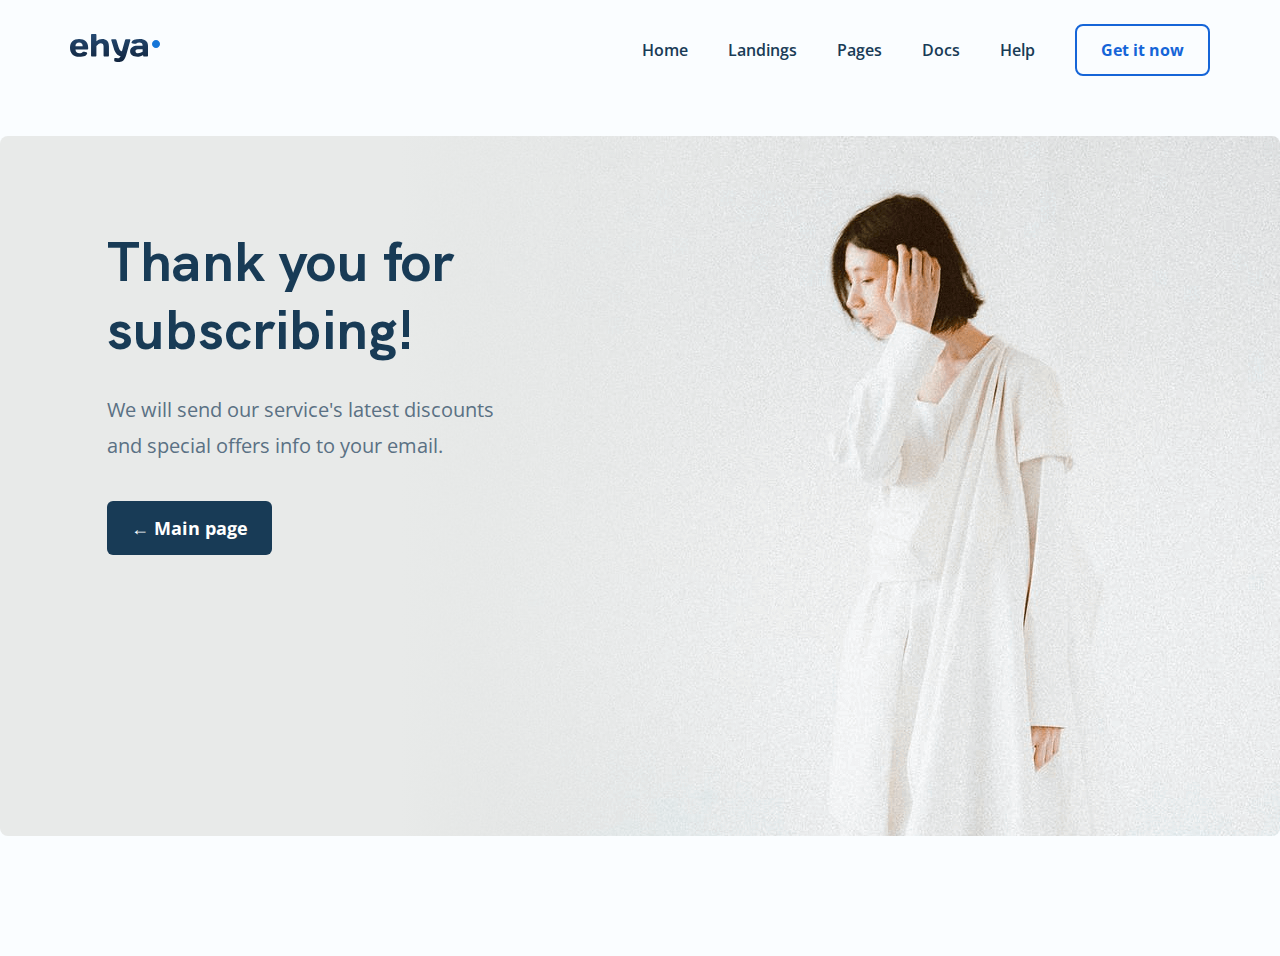
==== subscribe.html @ 5485623e "create: added subscribe page" ====
<!DOCTYPE html>
<html lang="en">
<head>
    <meta charset="UTF-8">
    <meta name="viewport" content="width=device-width, initial-scale=1.0">
    <title>Ehya</title>
    <link rel="shortcut icon" href="favicon.ico" type="image/x-icon">
    <link rel="icon" href="favicon.ico" type="image/x-icon">
    <link href="https://fonts.googleapis.com/css2?family=Open+Sans:ital,wght@0,400;0,600;0,700;1,300&display=swap" rel="stylesheet">
    <link rel="stylesheet" href="css/swiper-bundle.css">
    <link rel="stylesheet" href="css/style.css">
</head>
<body>
    <header class="header header__mobile--fixed">
        <div class="header__container">
            <div class="header__wrapper">
                <a href="index.html#header" class="logo logo__dark"><img src="img/logo-dark.svg" alt="Logo: Heya"></a>
                <form action="#" class="nav">
                    <ul class="nav__ul">
                        <li class="nav__li"><a href="" class="nav__link">Home</a></li>
                        <li class="nav__li"><a href="" class="nav__link">Landings</a></li>
                        <li class="nav__li"><a href="" class="nav__link">Pages</a></li>
                        <li class="nav__li"><a href="" class="nav__link">Docs</a></li>
                        <li class="nav__li"><a href="" class="nav__link">Help</a></li>
                        <li class="nav__li"><button class="button nav__button">Get it now</button></li>
                    </ul>
                </form>
                <button class="header-button">
                    <span class="header-button header-button__line"></span>
                    <span class="header-button header-button__line"></span>
                    <span class="header-button header-button__line"></span>
                </button>
                <div class="mobile">
                    <a href="#" class="mobile__close"><img src="img/close.svg" alt="Icon:close"></a>
                    <form action="#" class="menu">
                        <ul class="menu__ul">
                            <li class="menu__li"><a href="#" class="menu__link">Home</a></li>
                            <li class="menu__li"><a href="#" class="menu__link menu__link--down">Landings</a>
                            </li>
                            <li class="menu__li"><a href="#" class="menu__link">Pages</a></li>
                            <li class="menu__li"><a href="#" class="menu__link">Docs</a></li>
                            <li class="menu__li"><button class="button menu__button">Get it now</button></li>
                        </ul>
                    </form>
                </div>
            </div>
            <!-- /.header-wrapper -->
        </div>
        <!-- /.header__container -->
    </header>
    <!-- /.header -->

    <section class="hero">
        <div class="hero__container">
            <div class="hero__wrapper">
                <div class="hero__information">
                    <h1 class="hero__title" style="margin-top: 30px">Thank you for subscribing!</h1>
                    <p class="hero__text" style="margin-top: 10px; width: 400px;">We will send our service's latest discounts and special offers info to your email.</p></p>
                    <a href="index.html#header" class="hero__button" style="text-decoration: none">&#8592; Мain page</a>
                </div>
            </div>
            <!-- /.hero-wrapper -->
        </div>
        <!-- /.hero__container -->
    </section>
    <!-- /.hero -->


    <script src="js/jquery-3.5.1.min.js"></script>
    <script src="js/swiper-bundle.min.js"></script>
    <script src="js/jquery.validate.min.js"></script>
    <script src="js/main.js"></script>
</body>
</html>
---- css/style.css ----
*{box-sizing:border-box}body{font-family:'Open Sans', sans-serif;background-color:#FAFDFF;overflow:auto}img{max-width:100%}/*! normalize.css v8.0.1 | MIT License | github.com/necolas/normalize.css */html{line-height:1.15;-webkit-text-size-adjust:100%}body{margin:0}main{display:block}h1{font-size:2em;margin:0.67em 0}hr{box-sizing:content-box;height:0;overflow:visible}pre{font-family:monospace, monospace;font-size:1em}a{background-color:transparent}abbr[title]{border-bottom:none;text-decoration:underline;text-decoration:underline dotted}b,strong{font-weight:bolder}code,kbd,samp{font-family:monospace, monospace;font-size:1em}small{font-size:80%}sub,sup{font-size:75%;line-height:0;position:relative;vertical-align:baseline}sub{bottom:-0.25em}sup{top:-0.5em}img{border-style:none}button,input,optgroup,select,textarea{font-family:inherit;font-size:100%;line-height:1.15;margin:0}button,input{overflow:visible}button,select{text-transform:none}button,[type="button"],[type="reset"],[type="submit"]{-webkit-appearance:button}button::-moz-focus-inner,[type="button"]::-moz-focus-inner,[type="reset"]::-moz-focus-inner,[type="submit"]::-moz-focus-inner{border-style:none;padding:0}button:-moz-focusring,[type="button"]:-moz-focusring,[type="reset"]:-moz-focusring,[type="submit"]:-moz-focusring{outline:1px dotted ButtonText}fieldset{padding:0.35em 0.75em 0.625em}legend{box-sizing:border-box;color:inherit;display:table;max-width:100%;padding:0;white-space:normal}progress{vertical-align:baseline}textarea{overflow:auto}[type="checkbox"],[type="radio"]{box-sizing:border-box;padding:0}[type="number"]::-webkit-inner-spin-button,[type="number"]::-webkit-outer-spin-button{height:auto}[type="search"]{-webkit-appearance:textfield;outline-offset:-2px}[type="search"]::-webkit-search-decoration{-webkit-appearance:none}::-webkit-file-upload-button{-webkit-appearance:button;font:inherit}details{display:block}summary{display:list-item}template{display:none}[hidden]{display:none}@font-face{font-family:'HK Grotesk';src:url("../fonts/HKGrotesk-Regular.woff2") format("woff2");src:url("../fonts/HKGrotesk-Regular.woff") format("woff");font-weight:400;font-style:normal}@font-face{font-family:'HK Grotesk';src:url("../fonts/HKGrotesk-Bold.woff2") format("woff2");src:url("../fonts/HKGrotesk-Bold.woff") format("woff");font-weight:600;font-style:bold}.header{background-color:#FAFDFF}.header__wrapper{height:100px;display:flex;justify-content:space-between;align-items:center}.header__container{max-width:1140px;width:90%;margin:auto}.header-button{display:none;width:22px;height:18px;padding:0;align-items:center;flex-direction:column;justify-content:space-between;background-color:#FAFDFF;border:none;outline:none;cursor:pointer}.header-button__line{height:2px;width:22px;background-color:#183B56}.nav__ul{display:flex;list-style:none;align-items:center;padding:0;margin:0}.nav__li:not(:first-child){margin-left:40px}.nav__link{text-decoration:none;color:#183B56;font-weight:600;font-size:16px;line-height:22px}.nav__link--arrow{margin-left:4px;height:100%;vertical-align:middle}.nav__button{color:#1565D8;background-color:#FAFDFF;font-weight:bold;font-size:16px;line-height:22px;border:2px solid #1565D8;border-radius:8px;padding:13px 24px;cursor:pointer;outline:none}.mobile{display:none}.hero{padding:36px 0 120px}.hero__container{max-width:1280px;margin:auto}.hero__wrapper{position:relative;height:700px;max-width:1280px;background-color:#E8EAE9;overflow:hidden;border-radius:8px;background-image:url(../img/hero-background.png);background-repeat:no-repeat;background-position:400px -330px}.hero__wrapper::before{content:"";position:absolute;top:0;left:400px;bottom:0;right:0;width:100%;height:100%;background:linear-gradient(270deg, rgba(238,238,238,0.0001) 67.34%, #E8EAE9 100%)}.hero__information{position:absolute;top:62px;left:107px;bottom:48px;max-width:600px}.hero__hashtag{display:inline-block;font-weight:600;font-size:14px;line-height:20px;color:#36b37e;text-transform:uppercase;background-color:#d7ece3c5;border-radius:2000px;padding:6px 16px;margin:0 0 28px 0}.hero__title{max-width:474px;font-family:"HK Grotesk";font-style:normal;font-weight:bold;font-size:56px;line-height:68px;letter-spacing:0.2px;margin:0 0 28px 0;color:#183B56}.hero__text{font-weight:normal;font-size:20px;line-height:36px;color:#5A7184;margin:0 0 52px 0}.hero__button{color:#ffffff;font-weight:bold;font-size:18px;line-height:25px;padding:15px 24px;background-color:#183B56;border:none;border-radius:6px;outline:none;cursor:pointer;margin:0 0 48px 0}.advantages__ul{margin:0;padding:0;list-style:none;display:flex;height:36px}.advantages__li{display:flex;align-items:center;font-family:"HK Grotesk";font-style:normal;font-weight:600;font-size:16px;line-height:20px;letter-spacing:0.2px;color:#183B56}.advantages__li--images{display:inline-block;border:1px dashed #979797;height:22px;width:22px}.advantages__li:not(:last-child){margin-right:30px}.advantages__border{padding:7px;border:1px solid #8eacd6;border-radius:12px;margin-right:8px}.collection__container{max-width:1140px;margin:auto}.collection__wrapper{display:flex;padding:0 0 145px 0}.collection__pictures{display:flex;width:670px}.collection__image{border-radius:8px}.collection__image--big{height:490px;width:320px;object-fit:cover;margin-right:30px}.collection__image--little{height:230px;width:320px;object-fit:cover}.collection__little-pictures{display:flex;flex-direction:column;justify-content:space-between;height:490px;width:320px}.collection__info{padding:10px 20px 55px 58px;width:470px}.collection__title{width:100%;font-family:"HK Grotesk";font-style:normal;font-weight:bold;font-size:56px;line-height:68px;letter-spacing:0.2px;margin:0 0 24px 0;color:#183B56}.collection__text{font-weight:normal;font-size:20px;line-height:36px;color:#5A7184;margin:0 0 32px 0}.collection__link{text-decoration:none;font-weight:bold;font-size:18px;line-height:25px;color:#1565D8}.collection__arrow{margin-left:19px}.items__container{max-width:1135px;margin:auto}.items__wrapper{padding:0 0 95px 0}.items__text{display:flex;justify-content:space-between;align-items:center;margin:0 0 48px 0}.items__title{font-family:"HK Grotesk";font-style:normal;font-weight:bold;font-size:48px;line-height:60px;letter-spacing:0.2px;color:#183B56;margin:0}.items__ul{display:flex;list-style:none;margin:0;padding:0}.items__li{margin-left:38px;font-size:18px;line-height:25px;color:#5A7184;cursor:pointer}.items__li--active{font-size:18px;line-height:25px;color:#183B56;font-weight:bold}.items__cards{flex-wrap:wrap;justify-content:space-between;display:none}.items__cards--active{display:flex}.card{position:relative;height:441px;width:260px;overflow:hidden;margin-bottom:50px}.card__wrapper{height:350px;width:260px;border-radius:8px;overflow:hidden}.card__image{object-fit:cover;z-index:1}.card__image--one{width:100%;height:100%;object-position:0 0}.card__image--two{width:220%;height:220%;object-position:-105px -38px}.card__image--three{width:160%;height:160%;transform:scale(-1, 1);object-position:-50px -35px}.card__image--four{width:160%;height:160%;object-position:-60px -120px}.card__image--five{width:130%;height:130%;object-position:-20px -20px}.card__image--six{width:250%;height:250%;object-position:-140px -47px}.card__image--seven{width:205%;height:205%;object-position:-110px -5px}.card__info{position:absolute;left:0;right:0;bottom:0;top:350px;background-color:#FAFDFF;z-index:2;padding:20px 10px 1px;height:91px;width:260px}.card__title{margin:0 0 3PX;font-family:"HK Grotesk";font-style:normal;font-weight:bold;font-size:24px;line-height:32px;color:#183B56;letter-spacing:0.2px}.card__pricetag{display:flex;justify-content:space-between;aligh-items:center}.card__price{font-weight:normal;font-size:20px;line-height:36px;color:#5A7184}.card-collection{background-color:#1565D8;display:flex;flex-direction:column;justify-content:center;border-radius:8px;height:350px;width:260px;padding:0 74px;cursor:pointer;outline:none}.card-collection__title{font-family:"HK Grotesk";font-style:normal;font-weight:bold;font-size:24px;line-height:32px;text-align:center;letter-spacing:0.2px;color:#fff}.feedback__container{max-width:800px;margin:auto;padding:0 0 80px}.feedback__wrapper{display:flex;flex-direction:column;align-items:center}.feedback__quote{margin-bottom:24px}.feedback__text{font-family:HK Grotesk;font-style:normal;font-weight:normal;font-size:20px;line-height:42px;text-align:center;letter-spacing:0.133333px;color:#183B56;margin:0 0 28px}.feedback__author{font-family:HK Grotesk;font-style:normal;font-weight:bold;font-size:20px;line-height:24px;text-align:center;letter-spacing:0.2px;color:#183B56;margin:0 0 53px}.slider1{max-width:800px;min-height:389px}.swiper-button-prev,.swiper-button-next{color:transparent}.story__container{max-width:1150px;margin:auto}.story__wrapper{padding:120px 0 140px;display:flex;justify-content:space-between}.story__info{display:flex;flex-direction:column;align-items:flex-start}.story__button{display:flex}.story__tag{display:inline-block;font-weight:600;font-size:14px;line-height:20px;color:#36b37e;text-transform:uppercase;background-color:#d7ece3c5;border-radius:2000px;padding:6px 16px;margin:0 0 34px 0}.story__title{max-width:474px;font-family:"HK Grotesk";font-style:normal;font-weight:bold;font-size:48px;line-height:60px;letter-spacing:0.2px;margin:0 0 24px 0;width:300px;color:#183B56}.story__text{font-family:Open Sans;font-style:normal;font-weight:normal;font-size:20px;line-height:36px;margin-bottom:42px;width:392px;color:#5A7184}.slider{display:flex;justify-content:space-between}.slider-button-prev{background-color:#FAFDFF;border:1px solid #5A7184;border-radius:2000px;padding:20px 21px 18px;margin-right:22px;cursor:pointer;outline:none}.slider-button-next{background-color:#FAFDFF;border:1px solid #183B56;border-radius:2000px;padding:20px 21px 18px;cursor:pointer;outline:none}.slider__card{position:relative;height:475px;width:322px;overflow:hidden}.slider__image{position:absolute;object-fit:cover;object-position:-10 -50px;height:317px;width:312px;border-radius:8px 8px 0px 0px}.slider__info{position:absolute;background:#FAFDFF;left:10px;bottom:0;right:0;height:178px;z-index:10px;padding:20px 32px 20px 20px}.slider__title{font-family:HK Grotesk;font-style:normal;font-weight:600;font-size:22px;line-height:32px;letter-spacing:0.2px;color:#183B56;margin:0 0 12px 0}.slider__link{font-weight:600;font-size:16px;line-height:22px;color:#1565D8;text-decoration:none}.slider2{max-width:662px;min-height:475px;margin:0}.newsletter{background-color:#1565D8}.newsletter__container{max-width:1077px;margin:auto}.newsletter__wrapper{padding:100px 0;display:flex;justify-content:space-between;align-items:center}.newsletter__oval{position:absolute}.newsletter__oval--before{left:0;width:95%;object-position:-720px -870px}.newsletter__oval--after{right:0;width:95%;object-position:620px -100px}.newsletter__text{display:flex;flex-direction:column;align-items:flex-start;z-index:100}.newsletter__title{font-family:HK Grotesk;font-style:normal;font-weight:bold;font-size:48px;line-height:60px;letter-spacing:0.2px;color:#ffffff;margin-bottom:14px}.newsletter__description{font-size:18px;line-height:32px;color:#ffffff;width:490px}.newsletter__form{position:relative;display:flex;flex-wrap:wrap;align-items:flex-start;width:447px;box-sizing:border-box;height:74px;outline:none}.newsletter__input{border-radius:8px;overflow:hidden;width:100%;height:56px;font-weight:600;font-size:16px;line-height:22px;color:#5A7184;padding:17px 48px;border:1px solid #C3CAD9;outline:none;z-index:100;margin-bottom:10px}.newsletter__image{position:absolute;top:23px;left:20px;z-index:150}.newsletter__button{position:absolute;right:4px;top:4px;font-weight:bold;font-size:18px;line-height:25px;color:#ffffff;background-color:#183B56;padding:12px 24px;border:none;border-radius:4px;outline:none;cursor:pointer;z-index:100}.error{color:#ffffff}@media (min-width: 1200px){.container{width:auto}.header-button__line{display:none}}@media (max-width: 1200px){.header-button__line{display:none}.hero{padding:30px 0 80px}.hero__container{width:95%;margin:auto}.hero__wrapper{position:relative;background-color:#E8EAE9;overflow:hidden;border-radius:8px;background-image:url(../img/hero-background.png);background-repeat:no-repeat;background-position:260px -330px}.hero__wrapper::before{content:"";position:absolute;top:0;left:260px;bottom:0;right:0;width:100%;height:100%;background:linear-gradient(270deg, rgba(238,238,238,0.0001) 67.34%, #E8EAE9 100%)}.collection__container{width:90%;margin:auto}.collection__wrapper{display:flex;flex-direction:column;padding:0 0 80px 0}.collection__pictures{width:100%}.collection__little-pictures{width:100%}.collection__image--little{width:100%;object-fit:cover}.collection__info{padding:40px 0 0 0;width:100%}.items__container{width:80%;margin:auto}.items__wrapper{padding:0 0 32px 0}.card-collection{width:65%}.story__container{width:90%}.story__wrapper{padding:80px 0 80px;display:flex;flex-direction:column;align-items:center}.story__info{flex-direction:column;align-items:center}.story__title{width:100%;margin-bottom:16px;text-align:center}.story__text{width:510px;margin-bottom:36px;text-align:center}.story__button{margin-bottom:36px}.newsletter__container{max-width:80%}.newsletter__wrapper{flex-direction:column}.newsletter__title{margin-bottom:14px}.newsletter__description{text-align:center;margin-bottom:56px}}@media (max-width: 992px){.nav__li:not(:first-child){margin-left:30px}.header__wrapper{height:64px}.header-button__line{display:none}.logo__dark{width:89px;height:28px}.items__container{max-width:608px;margin:auto}.items__wrapper{padding:0 0 32px 0}.items__text{display:flex;flex-direction:column;margin:0 0 56px}.items__title{margin:0 0 28px}.card{width:280px;margin-bottom:48px}.card__wrapper{width:280px;border-radius:8px;overflow:hidden}.card__info{width:280px}.card__image--one{width:100%;height:100%;object-position:0px 0px}.card__image--two{width:220%;height:220%;object-position:-90px -40px}.card__image--three{width:160%;height:160%;transform:scale(-1, 1);object-position:-25 px -40px}.card__image--four{width:160%;height:160%;object-position:-60px -120px}.card__image--five{width:125%;height:125%;object-position:-12px -15px}.card__image--six{width:250%;height:250%;object-position:-120px -45px}.card__image--seven{width:210%;height:200%;object-position:-120px -5px}.card-collection{width:280px}.feedback__container{max-width:630px;margin:auto;padding:0 0 80px}.feedback__quote{margin-bottom:12px}.feedback__text{margin-bottom:36px}.feedback__author{margin-bottom:41px}}@media (max-width: 768px){.header__wrapper{height:72px}.header__container{max-width:650px}.header-button{display:flex}.nav{display:none}.mobile--visible{display:block;position:fixed;top:10px;left:8px;right:8px;background-color:#ffffff;box-shadow:0px 16px 48px rgba(0,0,0,0.16);padding:36px 24px;z-index:150;height:284px}.mobile__close{position:absolute;right:20px;top:16px}.menu__ul{list-style:none;margin:0;padding:0}.menu__li{margin-bottom:20px}.menu__link{text-decoration:none;font-weight:600;font-size:16px;line-height:22px;text-align:center;color:#183B56}.menu__button{font-weight:bold;font-size:16px;line-height:22px;color:#1565D8;background-color:#fff;width:100%;padding:9px;border:2px solid #1565D8;border-radius:8px}.hero{padding:30px 0 80px}.hero__container{width:95%;margin:auto}.hero__wrapper{max-height:624px;background-position:50px -360px}.hero__wrapper::before{left:50px}.hero__information{position:absolute;top:36px;left:28px;bottom:36px}.hero__hashtag{margin:0 0 24px}.hero__title{font-size:48px;line-height:60px;width:407px;margin:0 0 20px 0}.hero__text{font-size:18px;line-height:32px;width:400px;margin:0 0 36px 0}.hero__button{font-size:16px;margin:0 0 40px 0}.advantages__ul{display:flex;align-items:flex-start;height:36px}.advantages__li:not(:last-child){margin-right:20px;margin-bottom:20px}.collection__container{width:672px;margin:auto}.collection__wrapper{display:flex;flex-direction:column;padding:0 0 80px 0}.collection__image--little{width:100%;object-fit:cover}.collection__info{padding:40px 0 0 0}.collection__title{font-weight:bold;font-size:48px;line-height:60px;max-width:672px;margin:0 0 18px 0}.collection__text{font-size:20px;line-height:36px;margin:0 0 30px 0}.items__container{max-width:608px;margin:auto}.items__wrapper{padding:0 0 32px 0}.items__text{display:flex;flex-direction:column;margin:0 0 56px}.items__title{margin:0 0 28px}.card{width:280px;margin-bottom:48px}.card__wrapper{width:280px;border-radius:8px;overflow:hidden}.card__info{width:280px}.card__image--one{width:100%;height:100%;object-position:0px 0px}.card__image--two{width:220%;height:220%;object-position:-90px -40px}.card__image--three{width:160%;height:160%;transform:scale(-1, 1);object-position:-25 px -40px}.card__image--four{width:160%;height:160%;object-position:-60px -120px}.card__image--five{width:125%;height:125%;object-position:-12px -15px}.card__image--six{width:250%;height:250%;object-position:-120px -45px}.card__image--seven{width:210%;height:200%;object-position:-120px -5px}.card-collection{width:280px}}@media (max-width: 740px){.items__container{width:90%;margin:auto}.items__wrapper{padding:0 0 28px 0}.items__text{display:flex;flex-direction:column;margin:0 0 36px}.items__title{font-size:28px;line-height:36px;margin:0 0 24px}.items__ul{display:flex;justify-content:space-between}.items__li{font-size:16px;line-height:22px;margin-left:0}.items__li:not(:last-child){margin-right:16px}.card{width:140px;height:234px;margin-bottom:20px}.card__info{position:absolute;left:0;right:0;bottom:0;top:170px;background-color:#FAFDFF;z-index:2;padding:13px 4px 4px;width:100%;height:64px;z-index:100;padding:13px 4px 4px 0}.card__wrapper{height:170px;width:140px;border-radius:8px;overflow:hidden}.card__image--two{width:200%;height:200%;object-position:-35px -15px}.card__image--three{width:140%;height:140%;transform:scale(-1, 1);object-position:-5px -15px}.card__image--four{width:140%;height:140%;object-position:-10px -45px}.card__image--five{width:130%;height:130%;object-position:-5px -10px}.card__image--six{width:200%;height:200%;object-position:-30px -15px}.card__image--seven{width:160%;height:160%;object-position:-25px 0}.card__pricetag{display:flex;justify-content:flex-start;align-items:center}.card__title{font-size:16px;line-height:20px}.card__price{font-size:14px;line-height:24px;margin-right:12px}.card__basket{height:32px;width:14px}.card-collection{background-color:#1565D8;display:flex;flex-direction:column;justify-content:center;align-items:center;border-radius:8px;height:170px;width:140px;padding:0}.card-collection__title{font-family:"HK Grotesk";font-style:normal;font-weight:bold;font-size:20px;line-height:24px;text-align:center;letter-spacing:0.2px;color:#fff;margin:21px 0 0}.collection__container{width:90%;margin:auto}.collection__wrapper{display:flex;padding:0 0 64px 0}.collection__pictures{flex-direction:column;width:100%}.collection__image{width:100%;object-fit:cover;margin:0}.collection__image--big{height:300px}.collection__image--little{width:48%;height:97px}.collection__little-pictures{display:flex;flex-direction:row;margin-top:14px;height:97px;margin-bottom:36px;width:inherit}.collection__info{padding:0}.collection__title{font-size:28px;line-height:36px;margin:0 0 16px 0;display:flex;justify-content:center}.collection__text{font-size:16px;line-height:28px;margin-bottom:24px;text-align:center}.collection__link{display:flex;justify-content:center}.collection__arrow{margin-left:30px}.feedback__container{max-width:90%;margin:auto;padding:0 0 64px}.feedback__quote{height:81px;width:70px;margin-bottom:13px}.feedback__text{font-size:18px;line-height:36px;margin-bottom:24px}.feedback__author{margin-bottom:29px;display:flex;flex-direction:column}.feedback__name::before{content:"- "}.story__container{width:95%;margin:auto}.story__wrapper{padding:48px 0 64px}.story__title{font-size:28px;line-height:36px;margin-bottom:16px;width:100%}.story__text{font-size:16px;line-height:28px;margin-bottom:36px;width:90%}.slider{display:flex;flex-direction:column;align-items:center;width:100%}.slider-button-prev{padding:17px 17px 15px 18px}.slider-button-next{padding:17px 17px 15px 18px}.slider__card{width:90%}.slider__title{font-size:20px;line-height:24px;margin-bottom:16px}.slider__info{padding:20px}.slider2{width:100%}}@media (max-width: 640px){.card-collection{width:140px}}@media (max-width: 576px){.header__wrapper{height:64px}.header__container{width:90%}.hero{padding:24px 0 64px}.hero__container{width:100%;margin:0}.hero__wrapper{background-position:-20px -360px}.hero__wrapper::before{left:-40px}}@media (min-width: 320px) and (max-width: 480px){.hero{padding:24px 0 64px}.hero__container{width:100%;margin:0;right:0}.hero__wrapper{min-height:899px;bottom:0;left:0;right:0;background-position:-360px -360px}.hero__wrapper::before{left:0;background:linear-gradient(180deg, rgba(238,238,238,0.0001) 47.32%, #E8EAE9 65.51%)}.hero__information{top:381px;left:20px;right:20px;bottom:36px;display:flex;flex-direction:column;align-items:center;z-index:100}.hero__hashtag{font-size:14px;line-height:20px;padding:2px 26px;margin:0 0 20px}.hero__title{font-size:32px;line-height:40px;max-width:280px;text-align:center;margin:0 0 20px}.hero__text{font-size:16px;line-height:28px;max-width:280px;text-align:center;margin:0 0 22px 0}.hero__button{margin:0 0 22px 0;font-size:16px;line-height:22px;padding:13px 24px}.advantages__ul{display:flex;flex-direction:row;flex-wrap:wrap;min-width:291px;justify-content:space-around}.advantages__li--images{height:15px;width:15px}.advantages__li:not(:last-child){margin-right:16px;margin-bottom:16px}.advantages__border{padding:5px 5px 3px 5px}.collection__container{width:90%;margin:auto}.collection__wrapper{display:flex;padding:0 0 64px 0}.collection__pictures{flex-direction:column;width:100%}.collection__image{width:100%;object-fit:cover;margin:0}.collection__image--big{height:300px}.collection__image--little{width:48%;height:97px}.collection__little-pictures{display:flex;flex-direction:row;margin-top:14px;height:97px;margin-bottom:36px;width:inherit}.collection__info{padding:0}.collection__title{font-size:28px;line-height:36px;margin:0 0 16px 0;display:flex;justify-content:center}.collection__text{font-size:16px;line-height:28px;margin-bottom:24px;text-align:center}.collection__link{display:flex;justify-content:center}.collection__arrow{margin-left:30px}.items__li:not(:last-child){margin-right:14px}.card-collection{height:170px;width:140px}}
/*# sourceMappingURL=style.css.map */
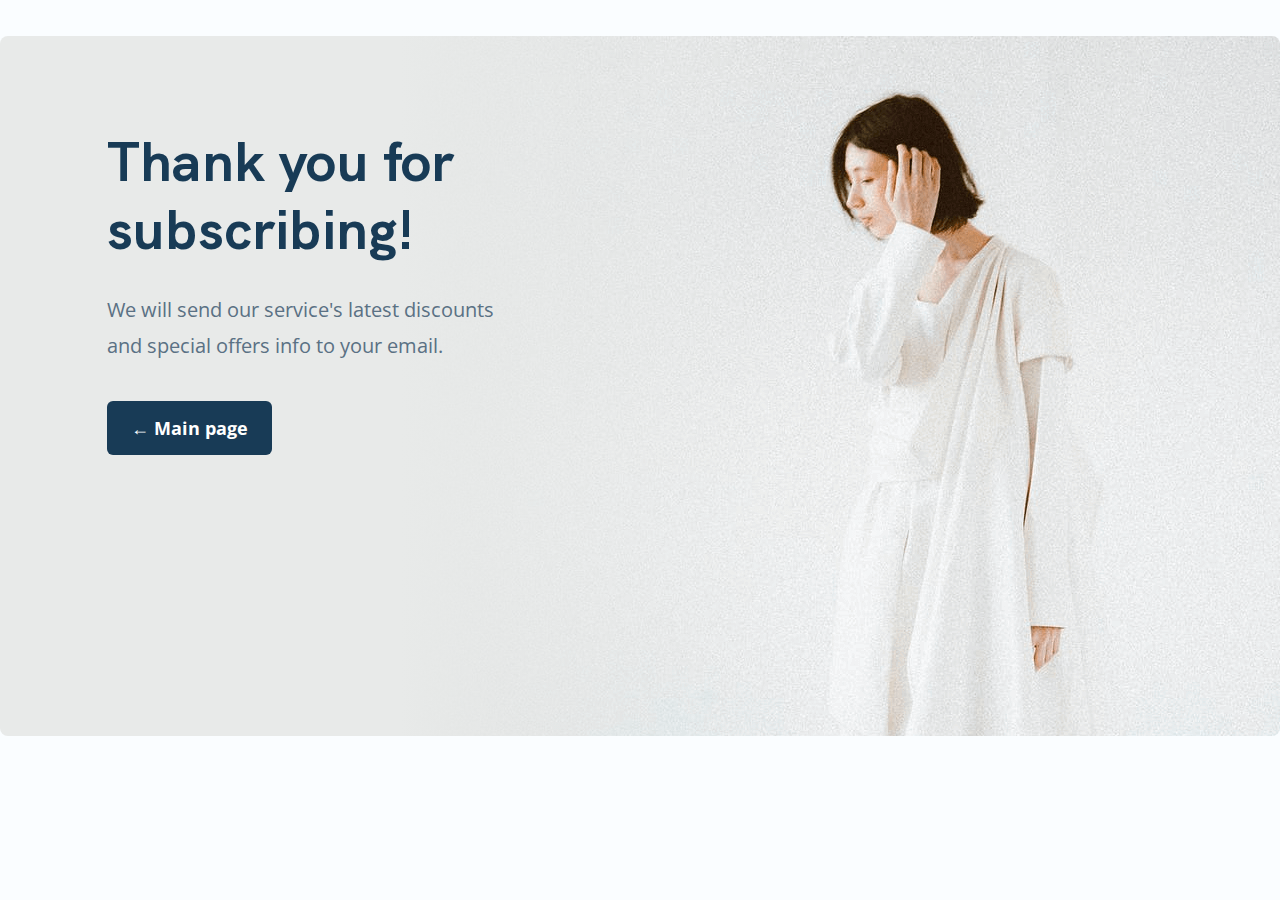
==== commit 18fa67a2: "fix: added settings for subscribe.html" ====
--- a/subscribe.html
+++ b/subscribe.html
@@ -11,45 +11,6 @@
     <link rel="stylesheet" href="css/style.css">
 </head>
 <body>
-    <header class="header header__mobile--fixed">
-        <div class="header__container">
-            <div class="header__wrapper">
-                <a href="index.html#header" class="logo logo__dark"><img src="img/logo-dark.svg" alt="Logo: Heya"></a>
-                <form action="#" class="nav">
-                    <ul class="nav__ul">
-                        <li class="nav__li"><a href="" class="nav__link">Home</a></li>
-                        <li class="nav__li"><a href="" class="nav__link">Landings</a></li>
-                        <li class="nav__li"><a href="" class="nav__link">Pages</a></li>
-                        <li class="nav__li"><a href="" class="nav__link">Docs</a></li>
-                        <li class="nav__li"><a href="" class="nav__link">Help</a></li>
-                        <li class="nav__li"><button class="button nav__button">Get it now</button></li>
-                    </ul>
-                </form>
-                <button class="header-button">
-                    <span class="header-button header-button__line"></span>
-                    <span class="header-button header-button__line"></span>
-                    <span class="header-button header-button__line"></span>
-                </button>
-                <div class="mobile">
-                    <a href="#" class="mobile__close"><img src="img/close.svg" alt="Icon:close"></a>
-                    <form action="#" class="menu">
-                        <ul class="menu__ul">
-                            <li class="menu__li"><a href="#" class="menu__link">Home</a></li>
-                            <li class="menu__li"><a href="#" class="menu__link menu__link--down">Landings</a>
-                            </li>
-                            <li class="menu__li"><a href="#" class="menu__link">Pages</a></li>
-                            <li class="menu__li"><a href="#" class="menu__link">Docs</a></li>
-                            <li class="menu__li"><button class="button menu__button">Get it now</button></li>
-                        </ul>
-                    </form>
-                </div>
-            </div>
-            <!-- /.header-wrapper -->
-        </div>
-        <!-- /.header__container -->
-    </header>
-    <!-- /.header -->
-
     <section class="hero">
         <div class="hero__container">
             <div class="hero__wrapper">
@@ -64,11 +25,5 @@
         <!-- /.hero__container -->
     </section>
     <!-- /.hero -->
-
-
-    <script src="js/jquery-3.5.1.min.js"></script>
-    <script src="js/swiper-bundle.min.js"></script>
-    <script src="js/jquery.validate.min.js"></script>
-    <script src="js/main.js"></script>
 </body>
 </html>--- a/css/style.css
+++ b/css/style.css
@@ -1,2 +1,2 @@
-*{box-sizing:border-box}body{font-family:'Open Sans', sans-serif;background-color:#FAFDFF;overflow:auto}img{max-width:100%}/*! normalize.css v8.0.1 | MIT License | github.com/necolas/normalize.css */html{line-height:1.15;-webkit-text-size-adjust:100%}body{margin:0}main{display:block}h1{font-size:2em;margin:0.67em 0}hr{box-sizing:content-box;height:0;overflow:visible}pre{font-family:monospace, monospace;font-size:1em}a{background-color:transparent}abbr[title]{border-bottom:none;text-decoration:underline;text-decoration:underline dotted}b,strong{font-weight:bolder}code,kbd,samp{font-family:monospace, monospace;font-size:1em}small{font-size:80%}sub,sup{font-size:75%;line-height:0;position:relative;vertical-align:baseline}sub{bottom:-0.25em}sup{top:-0.5em}img{border-style:none}button,input,optgroup,select,textarea{font-family:inherit;font-size:100%;line-height:1.15;margin:0}button,input{overflow:visible}button,select{text-transform:none}button,[type="button"],[type="reset"],[type="submit"]{-webkit-appearance:button}button::-moz-focus-inner,[type="button"]::-moz-focus-inner,[type="reset"]::-moz-focus-inner,[type="submit"]::-moz-focus-inner{border-style:none;padding:0}button:-moz-focusring,[type="button"]:-moz-focusring,[type="reset"]:-moz-focusring,[type="submit"]:-moz-focusring{outline:1px dotted ButtonText}fieldset{padding:0.35em 0.75em 0.625em}legend{box-sizing:border-box;color:inherit;display:table;max-width:100%;padding:0;white-space:normal}progress{vertical-align:baseline}textarea{overflow:auto}[type="checkbox"],[type="radio"]{box-sizing:border-box;padding:0}[type="number"]::-webkit-inner-spin-button,[type="number"]::-webkit-outer-spin-button{height:auto}[type="search"]{-webkit-appearance:textfield;outline-offset:-2px}[type="search"]::-webkit-search-decoration{-webkit-appearance:none}::-webkit-file-upload-button{-webkit-appearance:button;font:inherit}details{display:block}summary{display:list-item}template{display:none}[hidden]{display:none}@font-face{font-family:'HK Grotesk';src:url("../fonts/HKGrotesk-Regular.woff2") format("woff2");src:url("../fonts/HKGrotesk-Regular.woff") format("woff");font-weight:400;font-style:normal}@font-face{font-family:'HK Grotesk';src:url("../fonts/HKGrotesk-Bold.woff2") format("woff2");src:url("../fonts/HKGrotesk-Bold.woff") format("woff");font-weight:600;font-style:bold}.header{background-color:#FAFDFF}.header__wrapper{height:100px;display:flex;justify-content:space-between;align-items:center}.header__container{max-width:1140px;width:90%;margin:auto}.header-button{display:none;width:22px;height:18px;padding:0;align-items:center;flex-direction:column;justify-content:space-between;background-color:#FAFDFF;border:none;outline:none;cursor:pointer}.header-button__line{height:2px;width:22px;background-color:#183B56}.nav__ul{display:flex;list-style:none;align-items:center;padding:0;margin:0}.nav__li:not(:first-child){margin-left:40px}.nav__link{text-decoration:none;color:#183B56;font-weight:600;font-size:16px;line-height:22px}.nav__link--arrow{margin-left:4px;height:100%;vertical-align:middle}.nav__button{color:#1565D8;background-color:#FAFDFF;font-weight:bold;font-size:16px;line-height:22px;border:2px solid #1565D8;border-radius:8px;padding:13px 24px;cursor:pointer;outline:none}.mobile{display:none}.hero{padding:36px 0 120px}.hero__container{max-width:1280px;margin:auto}.hero__wrapper{position:relative;height:700px;max-width:1280px;background-color:#E8EAE9;overflow:hidden;border-radius:8px;background-image:url(../img/hero-background.png);background-repeat:no-repeat;background-position:400px -330px}.hero__wrapper::before{content:"";position:absolute;top:0;left:400px;bottom:0;right:0;width:100%;height:100%;background:linear-gradient(270deg, rgba(238,238,238,0.0001) 67.34%, #E8EAE9 100%)}.hero__information{position:absolute;top:62px;left:107px;bottom:48px;max-width:600px}.hero__hashtag{display:inline-block;font-weight:600;font-size:14px;line-height:20px;color:#36b37e;text-transform:uppercase;background-color:#d7ece3c5;border-radius:2000px;padding:6px 16px;margin:0 0 28px 0}.hero__title{max-width:474px;font-family:"HK Grotesk";font-style:normal;font-weight:bold;font-size:56px;line-height:68px;letter-spacing:0.2px;margin:0 0 28px 0;color:#183B56}.hero__text{font-weight:normal;font-size:20px;line-height:36px;color:#5A7184;margin:0 0 52px 0}.hero__button{color:#ffffff;font-weight:bold;font-size:18px;line-height:25px;padding:15px 24px;background-color:#183B56;border:none;border-radius:6px;outline:none;cursor:pointer;margin:0 0 48px 0}.advantages__ul{margin:0;padding:0;list-style:none;display:flex;height:36px}.advantages__li{display:flex;align-items:center;font-family:"HK Grotesk";font-style:normal;font-weight:600;font-size:16px;line-height:20px;letter-spacing:0.2px;color:#183B56}.advantages__li--images{display:inline-block;border:1px dashed #979797;height:22px;width:22px}.advantages__li:not(:last-child){margin-right:30px}.advantages__border{padding:7px;border:1px solid #8eacd6;border-radius:12px;margin-right:8px}.collection__container{max-width:1140px;margin:auto}.collection__wrapper{display:flex;padding:0 0 145px 0}.collection__pictures{display:flex;width:670px}.collection__image{border-radius:8px}.collection__image--big{height:490px;width:320px;object-fit:cover;margin-right:30px}.collection__image--little{height:230px;width:320px;object-fit:cover}.collection__little-pictures{display:flex;flex-direction:column;justify-content:space-between;height:490px;width:320px}.collection__info{padding:10px 20px 55px 58px;width:470px}.collection__title{width:100%;font-family:"HK Grotesk";font-style:normal;font-weight:bold;font-size:56px;line-height:68px;letter-spacing:0.2px;margin:0 0 24px 0;color:#183B56}.collection__text{font-weight:normal;font-size:20px;line-height:36px;color:#5A7184;margin:0 0 32px 0}.collection__link{text-decoration:none;font-weight:bold;font-size:18px;line-height:25px;color:#1565D8}.collection__arrow{margin-left:19px}.items__container{max-width:1135px;margin:auto}.items__wrapper{padding:0 0 95px 0}.items__text{display:flex;justify-content:space-between;align-items:center;margin:0 0 48px 0}.items__title{font-family:"HK Grotesk";font-style:normal;font-weight:bold;font-size:48px;line-height:60px;letter-spacing:0.2px;color:#183B56;margin:0}.items__ul{display:flex;list-style:none;margin:0;padding:0}.items__li{margin-left:38px;font-size:18px;line-height:25px;color:#5A7184;cursor:pointer}.items__li--active{font-size:18px;line-height:25px;color:#183B56;font-weight:bold}.items__cards{flex-wrap:wrap;justify-content:space-between;display:none}.items__cards--active{display:flex}.card{position:relative;height:441px;width:260px;overflow:hidden;margin-bottom:50px}.card__wrapper{height:350px;width:260px;border-radius:8px;overflow:hidden}.card__image{object-fit:cover;z-index:1}.card__image--one{width:100%;height:100%;object-position:0 0}.card__image--two{width:220%;height:220%;object-position:-105px -38px}.card__image--three{width:160%;height:160%;transform:scale(-1, 1);object-position:-50px -35px}.card__image--four{width:160%;height:160%;object-position:-60px -120px}.card__image--five{width:130%;height:130%;object-position:-20px -20px}.card__image--six{width:250%;height:250%;object-position:-140px -47px}.card__image--seven{width:205%;height:205%;object-position:-110px -5px}.card__info{position:absolute;left:0;right:0;bottom:0;top:350px;background-color:#FAFDFF;z-index:2;padding:20px 10px 1px;height:91px;width:260px}.card__title{margin:0 0 3PX;font-family:"HK Grotesk";font-style:normal;font-weight:bold;font-size:24px;line-height:32px;color:#183B56;letter-spacing:0.2px}.card__pricetag{display:flex;justify-content:space-between;aligh-items:center}.card__price{font-weight:normal;font-size:20px;line-height:36px;color:#5A7184}.card-collection{background-color:#1565D8;display:flex;flex-direction:column;justify-content:center;border-radius:8px;height:350px;width:260px;padding:0 74px;cursor:pointer;outline:none}.card-collection__title{font-family:"HK Grotesk";font-style:normal;font-weight:bold;font-size:24px;line-height:32px;text-align:center;letter-spacing:0.2px;color:#fff}.feedback__container{max-width:800px;margin:auto;padding:0 0 80px}.feedback__wrapper{display:flex;flex-direction:column;align-items:center}.feedback__quote{margin-bottom:24px}.feedback__text{font-family:HK Grotesk;font-style:normal;font-weight:normal;font-size:20px;line-height:42px;text-align:center;letter-spacing:0.133333px;color:#183B56;margin:0 0 28px}.feedback__author{font-family:HK Grotesk;font-style:normal;font-weight:bold;font-size:20px;line-height:24px;text-align:center;letter-spacing:0.2px;color:#183B56;margin:0 0 53px}.slider1{max-width:800px;min-height:389px}.swiper-button-prev,.swiper-button-next{color:transparent}.story__container{max-width:1150px;margin:auto}.story__wrapper{padding:120px 0 140px;display:flex;justify-content:space-between}.story__info{display:flex;flex-direction:column;align-items:flex-start}.story__button{display:flex}.story__tag{display:inline-block;font-weight:600;font-size:14px;line-height:20px;color:#36b37e;text-transform:uppercase;background-color:#d7ece3c5;border-radius:2000px;padding:6px 16px;margin:0 0 34px 0}.story__title{max-width:474px;font-family:"HK Grotesk";font-style:normal;font-weight:bold;font-size:48px;line-height:60px;letter-spacing:0.2px;margin:0 0 24px 0;width:300px;color:#183B56}.story__text{font-family:Open Sans;font-style:normal;font-weight:normal;font-size:20px;line-height:36px;margin-bottom:42px;width:392px;color:#5A7184}.slider{display:flex;justify-content:space-between}.slider-button-prev{background-color:#FAFDFF;border:1px solid #5A7184;border-radius:2000px;padding:20px 21px 18px;margin-right:22px;cursor:pointer;outline:none}.slider-button-next{background-color:#FAFDFF;border:1px solid #183B56;border-radius:2000px;padding:20px 21px 18px;cursor:pointer;outline:none}.slider__card{position:relative;height:475px;width:322px;overflow:hidden}.slider__image{position:absolute;object-fit:cover;object-position:-10 -50px;height:317px;width:312px;border-radius:8px 8px 0px 0px}.slider__info{position:absolute;background:#FAFDFF;left:10px;bottom:0;right:0;height:178px;z-index:10px;padding:20px 32px 20px 20px}.slider__title{font-family:HK Grotesk;font-style:normal;font-weight:600;font-size:22px;line-height:32px;letter-spacing:0.2px;color:#183B56;margin:0 0 12px 0}.slider__link{font-weight:600;font-size:16px;line-height:22px;color:#1565D8;text-decoration:none}.slider2{max-width:662px;min-height:475px;margin:0}.newsletter{background-color:#1565D8}.newsletter__container{max-width:1077px;margin:auto}.newsletter__wrapper{padding:100px 0;display:flex;justify-content:space-between;align-items:center}.newsletter__oval{position:absolute}.newsletter__oval--before{left:0;width:95%;object-position:-720px -870px}.newsletter__oval--after{right:0;width:95%;object-position:620px -100px}.newsletter__text{display:flex;flex-direction:column;align-items:flex-start;z-index:100}.newsletter__title{font-family:HK Grotesk;font-style:normal;font-weight:bold;font-size:48px;line-height:60px;letter-spacing:0.2px;color:#ffffff;margin-bottom:14px}.newsletter__description{font-size:18px;line-height:32px;color:#ffffff;width:490px}.newsletter__form{position:relative;display:flex;flex-wrap:wrap;align-items:flex-start;width:447px;box-sizing:border-box;height:74px;outline:none}.newsletter__input{border-radius:8px;overflow:hidden;width:100%;height:56px;font-weight:600;font-size:16px;line-height:22px;color:#5A7184;padding:17px 48px;border:1px solid #C3CAD9;outline:none;z-index:100;margin-bottom:10px}.newsletter__image{position:absolute;top:23px;left:20px;z-index:150}.newsletter__button{position:absolute;right:4px;top:4px;font-weight:bold;font-size:18px;line-height:25px;color:#ffffff;background-color:#183B56;padding:12px 24px;border:none;border-radius:4px;outline:none;cursor:pointer;z-index:100}.error{color:#ffffff}@media (min-width: 1200px){.container{width:auto}.header-button__line{display:none}}@media (max-width: 1200px){.header-button__line{display:none}.hero{padding:30px 0 80px}.hero__container{width:95%;margin:auto}.hero__wrapper{position:relative;background-color:#E8EAE9;overflow:hidden;border-radius:8px;background-image:url(../img/hero-background.png);background-repeat:no-repeat;background-position:260px -330px}.hero__wrapper::before{content:"";position:absolute;top:0;left:260px;bottom:0;right:0;width:100%;height:100%;background:linear-gradient(270deg, rgba(238,238,238,0.0001) 67.34%, #E8EAE9 100%)}.collection__container{width:90%;margin:auto}.collection__wrapper{display:flex;flex-direction:column;padding:0 0 80px 0}.collection__pictures{width:100%}.collection__little-pictures{width:100%}.collection__image--little{width:100%;object-fit:cover}.collection__info{padding:40px 0 0 0;width:100%}.items__container{width:80%;margin:auto}.items__wrapper{padding:0 0 32px 0}.card-collection{width:65%}.story__container{width:90%}.story__wrapper{padding:80px 0 80px;display:flex;flex-direction:column;align-items:center}.story__info{flex-direction:column;align-items:center}.story__title{width:100%;margin-bottom:16px;text-align:center}.story__text{width:510px;margin-bottom:36px;text-align:center}.story__button{margin-bottom:36px}.newsletter__container{max-width:80%}.newsletter__wrapper{flex-direction:column}.newsletter__title{margin-bottom:14px}.newsletter__description{text-align:center;margin-bottom:56px}}@media (max-width: 992px){.nav__li:not(:first-child){margin-left:30px}.header__wrapper{height:64px}.header-button__line{display:none}.logo__dark{width:89px;height:28px}.items__container{max-width:608px;margin:auto}.items__wrapper{padding:0 0 32px 0}.items__text{display:flex;flex-direction:column;margin:0 0 56px}.items__title{margin:0 0 28px}.card{width:280px;margin-bottom:48px}.card__wrapper{width:280px;border-radius:8px;overflow:hidden}.card__info{width:280px}.card__image--one{width:100%;height:100%;object-position:0px 0px}.card__image--two{width:220%;height:220%;object-position:-90px -40px}.card__image--three{width:160%;height:160%;transform:scale(-1, 1);object-position:-25 px -40px}.card__image--four{width:160%;height:160%;object-position:-60px -120px}.card__image--five{width:125%;height:125%;object-position:-12px -15px}.card__image--six{width:250%;height:250%;object-position:-120px -45px}.card__image--seven{width:210%;height:200%;object-position:-120px -5px}.card-collection{width:280px}.feedback__container{max-width:630px;margin:auto;padding:0 0 80px}.feedback__quote{margin-bottom:12px}.feedback__text{margin-bottom:36px}.feedback__author{margin-bottom:41px}}@media (max-width: 768px){.header__wrapper{height:72px}.header__container{max-width:650px}.header-button{display:flex}.nav{display:none}.mobile--visible{display:block;position:fixed;top:10px;left:8px;right:8px;background-color:#ffffff;box-shadow:0px 16px 48px rgba(0,0,0,0.16);padding:36px 24px;z-index:150;height:284px}.mobile__close{position:absolute;right:20px;top:16px}.menu__ul{list-style:none;margin:0;padding:0}.menu__li{margin-bottom:20px}.menu__link{text-decoration:none;font-weight:600;font-size:16px;line-height:22px;text-align:center;color:#183B56}.menu__button{font-weight:bold;font-size:16px;line-height:22px;color:#1565D8;background-color:#fff;width:100%;padding:9px;border:2px solid #1565D8;border-radius:8px}.hero{padding:30px 0 80px}.hero__container{width:95%;margin:auto}.hero__wrapper{max-height:624px;background-position:50px -360px}.hero__wrapper::before{left:50px}.hero__information{position:absolute;top:36px;left:28px;bottom:36px}.hero__hashtag{margin:0 0 24px}.hero__title{font-size:48px;line-height:60px;width:407px;margin:0 0 20px 0}.hero__text{font-size:18px;line-height:32px;width:400px;margin:0 0 36px 0}.hero__button{font-size:16px;margin:0 0 40px 0}.advantages__ul{display:flex;align-items:flex-start;height:36px}.advantages__li:not(:last-child){margin-right:20px;margin-bottom:20px}.collection__container{width:672px;margin:auto}.collection__wrapper{display:flex;flex-direction:column;padding:0 0 80px 0}.collection__image--little{width:100%;object-fit:cover}.collection__info{padding:40px 0 0 0}.collection__title{font-weight:bold;font-size:48px;line-height:60px;max-width:672px;margin:0 0 18px 0}.collection__text{font-size:20px;line-height:36px;margin:0 0 30px 0}.items__container{max-width:608px;margin:auto}.items__wrapper{padding:0 0 32px 0}.items__text{display:flex;flex-direction:column;margin:0 0 56px}.items__title{margin:0 0 28px}.card{width:280px;margin-bottom:48px}.card__wrapper{width:280px;border-radius:8px;overflow:hidden}.card__info{width:280px}.card__image--one{width:100%;height:100%;object-position:0px 0px}.card__image--two{width:220%;height:220%;object-position:-90px -40px}.card__image--three{width:160%;height:160%;transform:scale(-1, 1);object-position:-25 px -40px}.card__image--four{width:160%;height:160%;object-position:-60px -120px}.card__image--five{width:125%;height:125%;object-position:-12px -15px}.card__image--six{width:250%;height:250%;object-position:-120px -45px}.card__image--seven{width:210%;height:200%;object-position:-120px -5px}.card-collection{width:280px}}@media (max-width: 740px){.items__container{width:90%;margin:auto}.items__wrapper{padding:0 0 28px 0}.items__text{display:flex;flex-direction:column;margin:0 0 36px}.items__title{font-size:28px;line-height:36px;margin:0 0 24px}.items__ul{display:flex;justify-content:space-between}.items__li{font-size:16px;line-height:22px;margin-left:0}.items__li:not(:last-child){margin-right:16px}.card{width:140px;height:234px;margin-bottom:20px}.card__info{position:absolute;left:0;right:0;bottom:0;top:170px;background-color:#FAFDFF;z-index:2;padding:13px 4px 4px;width:100%;height:64px;z-index:100;padding:13px 4px 4px 0}.card__wrapper{height:170px;width:140px;border-radius:8px;overflow:hidden}.card__image--two{width:200%;height:200%;object-position:-35px -15px}.card__image--three{width:140%;height:140%;transform:scale(-1, 1);object-position:-5px -15px}.card__image--four{width:140%;height:140%;object-position:-10px -45px}.card__image--five{width:130%;height:130%;object-position:-5px -10px}.card__image--six{width:200%;height:200%;object-position:-30px -15px}.card__image--seven{width:160%;height:160%;object-position:-25px 0}.card__pricetag{display:flex;justify-content:flex-start;align-items:center}.card__title{font-size:16px;line-height:20px}.card__price{font-size:14px;line-height:24px;margin-right:12px}.card__basket{height:32px;width:14px}.card-collection{background-color:#1565D8;display:flex;flex-direction:column;justify-content:center;align-items:center;border-radius:8px;height:170px;width:140px;padding:0}.card-collection__title{font-family:"HK Grotesk";font-style:normal;font-weight:bold;font-size:20px;line-height:24px;text-align:center;letter-spacing:0.2px;color:#fff;margin:21px 0 0}.collection__container{width:90%;margin:auto}.collection__wrapper{display:flex;padding:0 0 64px 0}.collection__pictures{flex-direction:column;width:100%}.collection__image{width:100%;object-fit:cover;margin:0}.collection__image--big{height:300px}.collection__image--little{width:48%;height:97px}.collection__little-pictures{display:flex;flex-direction:row;margin-top:14px;height:97px;margin-bottom:36px;width:inherit}.collection__info{padding:0}.collection__title{font-size:28px;line-height:36px;margin:0 0 16px 0;display:flex;justify-content:center}.collection__text{font-size:16px;line-height:28px;margin-bottom:24px;text-align:center}.collection__link{display:flex;justify-content:center}.collection__arrow{margin-left:30px}.feedback__container{max-width:90%;margin:auto;padding:0 0 64px}.feedback__quote{height:81px;width:70px;margin-bottom:13px}.feedback__text{font-size:18px;line-height:36px;margin-bottom:24px}.feedback__author{margin-bottom:29px;display:flex;flex-direction:column}.feedback__name::before{content:"- "}.story__container{width:95%;margin:auto}.story__wrapper{padding:48px 0 64px}.story__title{font-size:28px;line-height:36px;margin-bottom:16px;width:100%}.story__text{font-size:16px;line-height:28px;margin-bottom:36px;width:90%}.slider{display:flex;flex-direction:column;align-items:center;width:100%}.slider-button-prev{padding:17px 17px 15px 18px}.slider-button-next{padding:17px 17px 15px 18px}.slider__card{width:90%}.slider__title{font-size:20px;line-height:24px;margin-bottom:16px}.slider__info{padding:20px}.slider2{width:100%}}@media (max-width: 640px){.card-collection{width:140px}}@media (max-width: 576px){.header__wrapper{height:64px}.header__container{width:90%}.hero{padding:24px 0 64px}.hero__container{width:100%;margin:0}.hero__wrapper{background-position:-20px -360px}.hero__wrapper::before{left:-40px}}@media (min-width: 320px) and (max-width: 480px){.hero{padding:24px 0 64px}.hero__container{width:100%;margin:0;right:0}.hero__wrapper{min-height:899px;bottom:0;left:0;right:0;background-position:-360px -360px}.hero__wrapper::before{left:0;background:linear-gradient(180deg, rgba(238,238,238,0.0001) 47.32%, #E8EAE9 65.51%)}.hero__information{top:381px;left:20px;right:20px;bottom:36px;display:flex;flex-direction:column;align-items:center;z-index:100}.hero__hashtag{font-size:14px;line-height:20px;padding:2px 26px;margin:0 0 20px}.hero__title{font-size:32px;line-height:40px;max-width:280px;text-align:center;margin:0 0 20px}.hero__text{font-size:16px;line-height:28px;max-width:280px;text-align:center;margin:0 0 22px 0}.hero__button{margin:0 0 22px 0;font-size:16px;line-height:22px;padding:13px 24px}.advantages__ul{display:flex;flex-direction:row;flex-wrap:wrap;min-width:291px;justify-content:space-around}.advantages__li--images{height:15px;width:15px}.advantages__li:not(:last-child){margin-right:16px;margin-bottom:16px}.advantages__border{padding:5px 5px 3px 5px}.collection__container{width:90%;margin:auto}.collection__wrapper{display:flex;padding:0 0 64px 0}.collection__pictures{flex-direction:column;width:100%}.collection__image{width:100%;object-fit:cover;margin:0}.collection__image--big{height:300px}.collection__image--little{width:48%;height:97px}.collection__little-pictures{display:flex;flex-direction:row;margin-top:14px;height:97px;margin-bottom:36px;width:inherit}.collection__info{padding:0}.collection__title{font-size:28px;line-height:36px;margin:0 0 16px 0;display:flex;justify-content:center}.collection__text{font-size:16px;line-height:28px;margin-bottom:24px;text-align:center}.collection__link{display:flex;justify-content:center}.collection__arrow{margin-left:30px}.items__li:not(:last-child){margin-right:14px}.card-collection{height:170px;width:140px}}
+*{box-sizing:border-box}body{font-family:'Open Sans', sans-serif;background-color:#FAFDFF;overflow:auto}img{max-width:100%}/*! normalize.css v8.0.1 | MIT License | github.com/necolas/normalize.css */html{line-height:1.15;-webkit-text-size-adjust:100%}body{margin:0}main{display:block}h1{font-size:2em;margin:0.67em 0}hr{box-sizing:content-box;height:0;overflow:visible}pre{font-family:monospace, monospace;font-size:1em}a{background-color:transparent}abbr[title]{border-bottom:none;text-decoration:underline;text-decoration:underline dotted}b,strong{font-weight:bolder}code,kbd,samp{font-family:monospace, monospace;font-size:1em}small{font-size:80%}sub,sup{font-size:75%;line-height:0;position:relative;vertical-align:baseline}sub{bottom:-0.25em}sup{top:-0.5em}img{border-style:none}button,input,optgroup,select,textarea{font-family:inherit;font-size:100%;line-height:1.15;margin:0}button,input{overflow:visible}button,select{text-transform:none}button,[type="button"],[type="reset"],[type="submit"]{-webkit-appearance:button}button::-moz-focus-inner,[type="button"]::-moz-focus-inner,[type="reset"]::-moz-focus-inner,[type="submit"]::-moz-focus-inner{border-style:none;padding:0}button:-moz-focusring,[type="button"]:-moz-focusring,[type="reset"]:-moz-focusring,[type="submit"]:-moz-focusring{outline:1px dotted ButtonText}fieldset{padding:0.35em 0.75em 0.625em}legend{box-sizing:border-box;color:inherit;display:table;max-width:100%;padding:0;white-space:normal}progress{vertical-align:baseline}textarea{overflow:auto}[type="checkbox"],[type="radio"]{box-sizing:border-box;padding:0}[type="number"]::-webkit-inner-spin-button,[type="number"]::-webkit-outer-spin-button{height:auto}[type="search"]{-webkit-appearance:textfield;outline-offset:-2px}[type="search"]::-webkit-search-decoration{-webkit-appearance:none}::-webkit-file-upload-button{-webkit-appearance:button;font:inherit}details{display:block}summary{display:list-item}template{display:none}[hidden]{display:none}@font-face{font-family:'HK Grotesk';src:url("../fonts/HKGrotesk-Regular.woff2") format("woff2");src:url("../fonts/HKGrotesk-Regular.woff") format("woff");font-weight:400;font-style:normal}@font-face{font-family:'HK Grotesk';src:url("../fonts/HKGrotesk-Bold.woff2") format("woff2");src:url("../fonts/HKGrotesk-Bold.woff") format("woff");font-weight:600;font-style:bold}.header{background-color:#FAFDFF}.header__wrapper{height:100px;display:flex;justify-content:space-between;align-items:center}.header__container{max-width:1140px;width:90%;margin:auto}.header-button{display:none;width:22px;height:18px;padding:0;align-items:center;flex-direction:column;justify-content:space-between;background-color:#FAFDFF;border:none;outline:none;cursor:pointer}.header-button__line{height:2px;width:22px;background-color:#183B56}.nav__ul{display:flex;list-style:none;align-items:center;padding:0;margin:0}.nav__li:not(:first-child){margin-left:40px}.nav__link{text-decoration:none;color:#183B56;font-weight:600;font-size:16px;line-height:22px}.nav__link--arrow{margin-left:4px;height:100%;vertical-align:middle}.nav__button{color:#1565D8;background-color:#FAFDFF;font-weight:bold;font-size:16px;line-height:22px;border:2px solid #1565D8;border-radius:8px;padding:13px 24px;cursor:pointer;outline:none}.mobile{display:none}.hero{padding:36px 0 120px}.hero__container{max-width:1280px;margin:auto}.hero__wrapper{position:relative;height:700px;max-width:1280px;background-color:#E8EAE9;overflow:hidden;border-radius:8px;background-image:url(../img/hero-background.png);background-repeat:no-repeat;background-position:400px -330px}.hero__wrapper::before{content:"";position:absolute;top:0;left:400px;bottom:0;right:0;width:100%;height:100%;background:linear-gradient(270deg, rgba(238,238,238,0.0001) 67.34%, #E8EAE9 100%)}.hero__information{position:absolute;top:62px;left:107px;bottom:48px;max-width:600px}.hero__hashtag{display:inline-block;font-weight:600;font-size:14px;line-height:20px;color:#36b37e;text-transform:uppercase;background-color:#d7ece3c5;border-radius:2000px;padding:6px 16px;margin:0 0 28px 0}.hero__title{max-width:474px;font-family:"HK Grotesk";font-style:normal;font-weight:bold;font-size:56px;line-height:68px;letter-spacing:0.2px;margin:0 0 28px 0;color:#183B56}.hero__text{font-weight:normal;font-size:20px;line-height:36px;color:#5A7184;margin:0 0 52px 0}.hero__button{color:#ffffff;font-weight:bold;font-size:18px;line-height:25px;padding:15px 24px;background-color:#183B56;border:none;border-radius:6px;outline:none;cursor:pointer;margin:0 0 48px 0}.advantages__ul{margin:0;padding:0;list-style:none;display:flex;height:36px}.advantages__li{display:flex;align-items:center;font-family:"HK Grotesk";font-style:normal;font-weight:600;font-size:16px;line-height:20px;letter-spacing:0.2px;color:#183B56}.advantages__li--images{display:inline-block;border:1px dashed #979797;height:22px;width:22px}.advantages__li:not(:last-child){margin-right:30px}.advantages__border{padding:7px;border:1px solid #8eacd6;border-radius:12px;margin-right:8px}.collection__container{max-width:1280px;margin:auto}.collection__wrapper{max-width:1140px;margin:auto;display:flex;padding:0 0 145px 0}.collection__pictures{display:flex;width:670px}.collection__image{border-radius:8px}.collection__image--big{height:490px;width:320px;object-fit:cover;margin-right:30px}.collection__image--little{height:230px;width:320px;object-fit:cover}.collection__little-pictures{display:flex;flex-direction:column;justify-content:space-between;height:490px;width:320px}.collection__info{padding:10px 20px 55px 58px;width:470px}.collection__title{width:100%;font-family:"HK Grotesk";font-style:normal;font-weight:bold;font-size:56px;line-height:68px;letter-spacing:0.2px;margin:0 0 24px 0;color:#183B56}.collection__text{font-weight:normal;font-size:20px;line-height:36px;color:#5A7184;margin:0 0 32px 0}.collection__link{text-decoration:none;font-weight:bold;font-size:18px;line-height:25px;color:#1565D8}.collection__arrow{margin-left:19px}.items__container{max-width:1280px;margin:auto}.items__wrapper{max-width:1135px;margin:auto;padding:0 0 95px 0}.items__text{display:flex;justify-content:space-between;align-items:center;margin:0 0 48px 0}.items__title{font-family:"HK Grotesk";font-style:normal;font-weight:bold;font-size:48px;line-height:60px;letter-spacing:0.2px;color:#183B56;margin:0}.items__ul{display:flex;list-style:none;margin:0;padding:0}.items__li{margin-left:38px;font-size:18px;line-height:25px;color:#5A7184;cursor:pointer}.items__li--active{font-size:18px;line-height:25px;color:#183B56;font-weight:bold}.items__cards{flex-wrap:wrap;justify-content:space-between;display:none}.items__cards--active{display:flex}.card{position:relative;height:441px;width:260px;overflow:hidden;margin-bottom:50px}.card__wrapper{height:350px;width:260px;border-radius:8px;overflow:hidden}.card__image{object-fit:cover;z-index:1}.card__image--one{width:100%;height:100%;object-position:0 0}.card__image--two{width:220%;height:220%;object-position:-105px -38px}.card__image--three{width:160%;height:160%;transform:scale(-1, 1);object-position:-50px -35px}.card__image--four{width:160%;height:160%;object-position:-60px -120px}.card__image--five{width:130%;height:130%;object-position:-20px -20px}.card__image--six{width:250%;height:250%;object-position:-140px -47px}.card__image--seven{width:205%;height:205%;object-position:-110px -5px}.card__info{position:absolute;left:0;right:0;bottom:0;top:350px;background-color:#FAFDFF;z-index:2;padding:20px 10px 1px;height:91px;width:260px}.card__title{margin:0 0 3PX;font-family:"HK Grotesk";font-style:normal;font-weight:bold;font-size:24px;line-height:32px;color:#183B56;letter-spacing:0.2px}.card__pricetag{display:flex;justify-content:space-between;aligh-items:center}.card__price{font-weight:normal;font-size:20px;line-height:36px;color:#5A7184}.card-collection{background-color:#1565D8;display:flex;flex-direction:column;justify-content:center;border-radius:8px;height:350px;width:260px;padding:0 74px;cursor:pointer;outline:none}.card-collection__title{font-family:"HK Grotesk";font-style:normal;font-weight:bold;font-size:24px;line-height:32px;text-align:center;letter-spacing:0.2px;color:#fff}.feedback__container{max-width:1280px;margin:auto;padding:0 0 80px}.feedback__wrapper{max-width:800px;margin:auto;display:flex;flex-direction:column;align-items:center}.feedback__quote{margin-bottom:24px}.feedback__text{font-family:HK Grotesk;font-style:normal;font-weight:normal;font-size:20px;line-height:42px;text-align:center;letter-spacing:0.133333px;color:#183B56;margin:0 0 28px}.feedback__author{font-family:HK Grotesk;font-style:normal;font-weight:bold;font-size:20px;line-height:24px;text-align:center;letter-spacing:0.2px;color:#183B56;margin:0 0 53px}.slider1{max-width:800px;min-height:389px}.swiper-button-prev,.swiper-button-next{color:transparent}.story__container{max-width:1150px;margin:auto}.story__wrapper{padding:120px 0 140px;display:flex;justify-content:space-between}.story__info{display:flex;flex-direction:column;align-items:flex-start}.story__button{display:flex}.story__tag{display:inline-block;font-weight:600;font-size:14px;line-height:20px;color:#36b37e;text-transform:uppercase;background-color:#d7ece3c5;border-radius:2000px;padding:6px 16px;margin:0 0 34px 0}.story__title{max-width:474px;font-family:"HK Grotesk";font-style:normal;font-weight:bold;font-size:48px;line-height:60px;letter-spacing:0.2px;margin:0 0 24px 0;width:300px;color:#183B56}.story__text{font-family:Open Sans;font-style:normal;font-weight:normal;font-size:20px;line-height:36px;margin-bottom:42px;width:392px;color:#5A7184}.slider{display:flex;justify-content:space-between}.slider-button-prev{background-color:#FAFDFF;border:1px solid #5A7184;border-radius:2000px;padding:20px 21px 18px;margin-right:22px;cursor:pointer;outline:none}.slider-button-next{background-color:#FAFDFF;border:1px solid #183B56;border-radius:2000px;padding:20px 21px 18px;cursor:pointer;outline:none}.slider__card{position:relative;height:475px;width:322px;overflow:hidden}.slider__image{position:absolute;object-fit:cover;object-position:-10 -50px;height:317px;width:312px;border-radius:8px 8px 0px 0px}.slider__info{position:absolute;background:#FAFDFF;left:10px;bottom:0;right:0;height:178px;z-index:10px;padding:20px 32px 20px 20px}.slider__title{font-family:HK Grotesk;font-style:normal;font-weight:600;font-size:22px;line-height:32px;letter-spacing:0.2px;color:#183B56;margin:0 0 12px 0}.slider__link{font-weight:600;font-size:16px;line-height:22px;color:#1565D8;text-decoration:none}.slider2{max-width:662px;min-height:475px;margin:0}.newsletter{background-color:#1565D8;position:relative;overflow:hidden}.newsletter__container{max-width:1140px;margin:auto}.newsletter__wrapper{max-width:1077px;padding:100px 0;display:flex;justify-content:space-between;align-items:center}.newsletter__oval{position:absolute}.newsletter__oval--before{left:0;width:95%;object-position:-720px -870px}.newsletter__oval--after{right:0;width:95%;object-position:620px -100px}.newsletter__text{display:flex;flex-direction:column;align-items:flex-start;z-index:100}.newsletter__title{font-family:HK Grotesk;font-style:normal;font-weight:bold;font-size:48px;line-height:60px;letter-spacing:0.2px;color:#ffffff;margin-bottom:14px}.newsletter__description{font-size:18px;line-height:32px;color:#ffffff;width:490px}.newsletter__form{position:relative;display:flex;flex-wrap:wrap;align-items:flex-start;width:447px;box-sizing:border-box;height:56px;outline:none}.newsletter__input{border-radius:8px;overflow:hidden;width:100%;height:56px;font-weight:600;font-size:16px;line-height:22px;color:#5A7184;padding:17px 48px;border:1px solid #C3CAD9;outline:none;z-index:100;margin-bottom:10px}.newsletter__image{position:absolute;top:23px;left:20px;z-index:150}.newsletter__button{position:absolute;right:4px;top:4px;font-weight:bold;font-size:18px;line-height:25px;color:#ffffff;background-color:#183B56;padding:12px 24px;border:none;border-radius:4px;outline:none;cursor:pointer;z-index:100}.error{color:#ffffff}.footer__container{max-width:1140px;margin:auto;padding:128px 0 80px}.footer__wrapper{max-width:1042px}.footer__title{font-weight:bold;font-size:18px;line-height:25px;margin-bottom:31px;color:#183B56}.footer__ul{margin:0;padding:0;list-style:none}.footer__li:not(:last-child){margin-bottom:24px}.footer__item{font-size:16px;line-height:22px;color:#183B56;text-decoration:none}.footer__items{display:flex}.footer__top{display:flex;margin-bottom:96px}.footer__bottom{display:flex;flex-direction:column;align-items:center;justify-content:center}.footer__copy{font-weight:600;font-size:16px;line-height:22px;color:#5A7184;margin-top:24px}.social{width:263px;margin-right:29px}.social__logo{margin-bottom:28px}.social__text{font-size:16px;line-height:28px;color:#5A7184;margin:0 0 32px;width:263px}.social__ul{margin:0;padding:0;list-style:none;display:flex;align-items:center}.social__li{margin-right:6px}.social__image{padding:11px 13px;background:#5a718413;border-radius:50%}.product,.services,.company{margin-right:30px;width:165px;height:262px}@media (min-width: 1200px){.container{width:auto}.header-button__line{display:none}}@media (max-width: 1200px){.header-button__line{display:none}.hero{padding:30px 0 80px}.hero__container{width:95%;margin:auto}.hero__wrapper{position:relative;background-color:#E8EAE9;overflow:hidden;border-radius:8px;background-image:url(../img/hero-background.png);background-repeat:no-repeat;background-position:260px -330px}.hero__wrapper::before{content:"";position:absolute;top:0;left:260px;bottom:0;right:0;width:100%;height:100%;background:linear-gradient(270deg, rgba(238,238,238,0.0001) 67.34%, #E8EAE9 100%)}.collection__container{width:90%;margin:auto}.collection__wrapper{display:flex;flex-direction:column;padding:0 0 80px 0}.collection__pictures{width:100%}.collection__little-pictures{width:100%}.collection__image--little{width:100%;object-fit:cover}.collection__info{padding:40px 0 0 0;width:100%}.items__container{width:80%;margin:auto}.items__wrapper{padding:0 0 32px 0}.card-collection{width:65%}.story__container{width:90%}.story__wrapper{padding:80px 0 80px;display:flex;flex-direction:column;align-items:center}.story__info{flex-direction:column;align-items:center}.story__title{width:100%;margin-bottom:16px;text-align:center}.story__text{width:510px;margin-bottom:36px;text-align:center}.story__button{margin-bottom:36px}.newsletter__container{width:80%;margin:auto}.newsletter__wrapper{flex-direction:column;padding:72px 0 80px}.newsletter__oval{position:absolute}.newsletter__oval--before{left:0;width:100%;object-position:-485px -680px}.newsletter__oval--after{right:0;width:100%;object-position:500px 300px}.newsletter__title{margin-bottom:14px;text-align:center;width:100%}.newsletter__description{text-align:center;margin-bottom:56px}.footer__container{width:90%}.product,.services,.company{margin-right:15px;width:145px}.social{margin-right:20px}}@media (max-width: 992px){.nav__li:not(:first-child){margin-left:30px}.header__wrapper{height:64px}.header-button__line{display:none}.logo__dark{width:89px;height:28px}.items__container{max-width:608px;margin:auto}.items__wrapper{padding:0 0 32px 0}.items__text{display:flex;flex-direction:column;margin:0 0 56px}.items__title{margin:0 0 28px}.card{width:280px;margin-bottom:48px}.card__wrapper{width:280px;border-radius:8px;overflow:hidden}.card__info{width:280px}.card__image--one{width:100%;height:100%;object-position:0px 0px}.card__image--two{width:220%;height:220%;object-position:-90px -40px}.card__image--three{width:160%;height:160%;transform:scale(-1, 1);object-position:-25 px -40px}.card__image--four{width:160%;height:160%;object-position:-60px -120px}.card__image--five{width:125%;height:125%;object-position:-12px -15px}.card__image--six{width:250%;height:250%;object-position:-120px -45px}.card__image--seven{width:210%;height:200%;object-position:-120px -5px}.card-collection{width:280px}.feedback__container{max-width:630px;margin:auto;padding:0 0 80px}.feedback__quote{margin-bottom:12px}.feedback__text{margin-bottom:36px}.feedback__author{margin-bottom:41px}.footer__container{max-width:672px;margin:auto;padding:64px 0 64px}.footer__wrapper{max-width:641px}.footer__items{flex-wrap:wrap}.footer__top{margin-bottom:0}.social{width:253px;margin-right:30px}.social__li{margin-right:6px}.product{margin-right:28px;margin-bottom:48px}.company{margin-right:28px}.services{margin-right:0;margin-bottom:48px}}@media (max-width: 768px){.header__wrapper{height:72px}.header__container{max-width:650px}.header-button{display:flex}.nav{display:none}.mobile--visible{display:block;position:fixed;top:10px;left:8px;right:8px;background-color:#ffffff;box-shadow:0px 16px 48px rgba(0,0,0,0.16);padding:36px 24px;z-index:150;height:284px}.mobile__close{position:absolute;right:20px;top:16px}.menu__ul{list-style:none;margin:0;padding:0}.menu__li{margin-bottom:20px}.menu__link{text-decoration:none;font-weight:600;font-size:16px;line-height:22px;text-align:center;color:#183B56}.menu__button{font-weight:bold;font-size:16px;line-height:22px;color:#1565D8;background-color:#fff;width:100%;padding:9px;border:2px solid #1565D8;border-radius:8px}.hero{padding:30px 0 80px}.hero__container{width:95%;margin:auto}.hero__wrapper{max-height:624px;background-position:50px -360px}.hero__wrapper::before{left:50px}.hero__information{position:absolute;top:36px;left:28px;bottom:36px}.hero__hashtag{margin:0 0 24px}.hero__title{font-size:48px;line-height:60px;width:407px;margin:0 0 20px 0}.hero__text{font-size:18px;line-height:32px;width:400px;margin:0 0 36px 0}.hero__button{font-size:16px;margin:0 0 40px 0}.advantages__ul{display:flex;align-items:flex-start;height:36px}.advantages__li:not(:last-child){margin-right:20px;margin-bottom:20px}.collection__container{width:672px;margin:auto}.collection__wrapper{display:flex;flex-direction:column;padding:0 0 80px 0}.collection__image--little{width:100%;object-fit:cover}.collection__info{padding:40px 0 0 0}.collection__title{font-weight:bold;font-size:48px;line-height:60px;max-width:672px;margin:0 0 18px 0}.collection__text{font-size:20px;line-height:36px;margin:0 0 30px 0}.items__container{max-width:608px;margin:auto}.items__wrapper{padding:0 0 32px 0}.items__text{display:flex;flex-direction:column;margin:0 0 56px}.items__title{margin:0 0 28px}.card{width:280px;margin-bottom:48px}.card__wrapper{width:280px;border-radius:8px;overflow:hidden}.card__info{width:280px}.card__image--one{width:100%;height:100%;object-position:0px 0px}.card__image--two{width:220%;height:220%;object-position:-90px -40px}.card__image--three{width:160%;height:160%;transform:scale(-1, 1);object-position:-25 px -40px}.card__image--four{width:160%;height:160%;object-position:-60px -120px}.card__image--five{width:125%;height:125%;object-position:-12px -15px}.card__image--six{width:250%;height:250%;object-position:-120px -45px}.card__image--seven{width:210%;height:200%;object-position:-120px -5px}.card-collection{width:280px}.newsletter__oval{position:absolute}.newsletter__oval--before{left:0;width:100%;object-position:-430px -480px}.newsletter__oval--after{right:0;width:100%;object-position:380px 300px}}@media (max-width: 740px){.items__container{width:90%;margin:auto}.items__wrapper{padding:0 0 28px 0}.items__text{display:flex;flex-direction:column;margin:0 0 36px}.items__title{font-size:28px;line-height:36px;margin:0 0 24px}.items__ul{display:flex;justify-content:space-between}.items__li{font-size:16px;line-height:22px;margin-left:0}.items__li:not(:last-child){margin-right:16px}.card{width:140px;height:234px;margin-bottom:20px}.card__info{position:absolute;left:0;right:0;bottom:0;top:170px;background-color:#FAFDFF;z-index:2;padding:13px 4px 4px;width:100%;height:64px;z-index:100;padding:13px 4px 4px 0}.card__wrapper{height:170px;width:140px;border-radius:8px;overflow:hidden}.card__image--two{width:200%;height:200%;object-position:-35px -15px}.card__image--three{width:140%;height:140%;transform:scale(-1, 1);object-position:-5px -15px}.card__image--four{width:140%;height:140%;object-position:-10px -45px}.card__image--five{width:130%;height:130%;object-position:-5px -10px}.card__image--six{width:200%;height:200%;object-position:-30px -15px}.card__image--seven{width:160%;height:160%;object-position:-25px 0}.card__pricetag{display:flex;justify-content:flex-start;align-items:center}.card__title{font-size:16px;line-height:20px}.card__price{font-size:14px;line-height:24px;margin-right:12px}.card__basket{height:32px;width:14px}.card-collection{background-color:#1565D8;display:flex;flex-direction:column;justify-content:center;align-items:center;border-radius:8px;height:170px;width:140px;padding:0}.card-collection__title{font-family:"HK Grotesk";font-style:normal;font-weight:bold;font-size:20px;line-height:24px;text-align:center;letter-spacing:0.2px;color:#fff;margin:21px 0 0}.collection__container{width:90%;margin:auto}.collection__wrapper{display:flex;padding:0 0 64px 0}.collection__pictures{flex-direction:column;width:100%}.collection__image{width:100%;object-fit:cover;margin:0}.collection__image--big{height:300px}.collection__image--little{width:48%;height:97px}.collection__little-pictures{display:flex;flex-direction:row;margin-top:14px;height:97px;margin-bottom:36px;width:inherit}.collection__info{padding:0}.collection__title{font-size:28px;line-height:36px;margin:0 0 16px 0;display:flex;justify-content:center}.collection__text{font-size:16px;line-height:28px;margin-bottom:24px;text-align:center}.collection__link{display:flex;justify-content:center}.collection__arrow{margin-left:30px}.feedback__container{max-width:90%;margin:auto;padding:0 0 64px}.feedback__quote{height:81px;width:70px;margin-bottom:13px}.feedback__text{font-size:18px;line-height:36px;margin-bottom:24px}.feedback__author{margin-bottom:29px;display:flex;flex-direction:column}.feedback__name::before{content:"- "}.story__container{width:95%;margin:auto}.story__wrapper{padding:48px 0 64px}.story__title{font-size:28px;line-height:36px;margin-bottom:16px;width:100%}.story__text{font-size:16px;line-height:28px;margin-bottom:36px;width:90%}.slider{display:flex;flex-direction:column;align-items:center;width:100%}.slider-button-prev{padding:17px 17px 15px 18px}.slider-button-next{padding:17px 17px 15px 18px}.slider__card{width:90%}.slider__title{font-size:20px;line-height:24px;margin-bottom:16px}.slider__info{padding:20px}.slider2{width:100%}.footer__container{width:90%;padding:48px 0 64px}.footer__items{flex-wrap:wrap;order:-1;justify-content:space-between;margin-bottom:47px}.footer__top{flex-direction:column}.footer__bottom{display:none}.footer__title{font-size:16px;line-height:22px;margin-bottom:20px}.footer__item{font-size:14px;line-height:20px}.footer__li:not(:last-child){margin-bottom:15px}.social{width:100%;margin:0;display:flex;flex-direction:column;align-items:center}.social__logo{width:77px;height:24px;margin-bottom:16px}.social__text{text-align:center;font-size:14px;line-height:24px;margin-bottom:16px}.product{width:115px;height:202px;margin:0 0 39px}.company{width:88px;height:167px;margin:0}.services{width:107px;height:202px;margin:0 0 39px}.more{width:102px;height:132px;margin:0}}@media (max-width: 640px){.card-collection{width:140px}}@media (max-width: 576px){.header__wrapper{height:64px}.header__container{width:90%}.hero{padding:24px 0 64px}.hero__container{width:100%;margin:0}.hero__wrapper{background-position:-20px -360px}.hero__wrapper::before{left:-40px}.newsletter__container{width:90%;margin:auto;padding:64px 0 64px;height:414px}.newsletter__wrapper{flex-direction:column;width:100%;padding:0}.newsletter__text{width:100%}.newsletter__title{font-size:28px;line-height:36px;margin-bottom:24px;width:100%;text-align:center}.newsletter__description{font-size:16px;line-height:28px;width:100%;text-align:center;margin:auto}.newsletter__form{width:100%;margin-top:36px}.newsletter__input{height:48px}.newsletter__button{position:static;width:100%;border-radius:8px;top:0;right:0;bottom:0;padding:12px 24px 11px}.newsletter__image{top:20px}.newsletter__oval{position:absolute}.newsletter__oval--before{width:100%;object-position:-230px -100px}.newsletter__oval--after{display:none}.newsletter .error{margin:0;font-size:10px}}@media (min-width: 320px) and (max-width: 480px){.hero{padding:24px 0 64px}.hero__container{width:100%;margin:0;right:0}.hero__wrapper{min-height:899px;bottom:0;left:0;right:0;background-position:-360px -360px}.hero__wrapper::before{left:0;background:linear-gradient(180deg, rgba(238,238,238,0.0001) 47.32%, #E8EAE9 65.51%)}.hero__information{top:381px;left:20px;right:20px;bottom:36px;display:flex;flex-direction:column;align-items:center;z-index:100}.hero__hashtag{font-size:14px;line-height:20px;padding:2px 26px;margin:0 0 20px}.hero__title{font-size:32px;line-height:40px;max-width:280px;text-align:center;margin:0 0 20px}.hero__text{font-size:16px;line-height:28px;max-width:280px;text-align:center;margin:0 0 22px 0}.hero__button{margin:0 0 22px 0;font-size:16px;line-height:22px;padding:13px 24px}.advantages__ul{display:flex;flex-direction:row;flex-wrap:wrap;min-width:291px;justify-content:space-around}.advantages__li--images{height:15px;width:15px}.advantages__li:not(:last-child){margin-right:16px;margin-bottom:16px}.advantages__border{padding:5px 5px 3px 5px}.collection__container{width:90%;margin:auto}.collection__wrapper{display:flex;padding:0 0 64px 0}.collection__pictures{flex-direction:column;width:100%}.collection__image{width:100%;object-fit:cover;margin:0}.collection__image--big{height:300px}.collection__image--little{width:48%;height:97px}.collection__little-pictures{display:flex;flex-direction:row;margin-top:14px;height:97px;margin-bottom:36px;width:inherit}.collection__info{padding:0}.collection__title{font-size:28px;line-height:36px;margin:0 0 16px 0;display:flex;justify-content:center}.collection__text{font-size:16px;line-height:28px;margin-bottom:24px;text-align:center}.collection__link{display:flex;justify-content:center}.collection__arrow{margin-left:30px}.items__li:not(:last-child){margin-right:14px}.card-collection{height:170px;width:140px}}
 /*# sourceMappingURL=style.css.map */